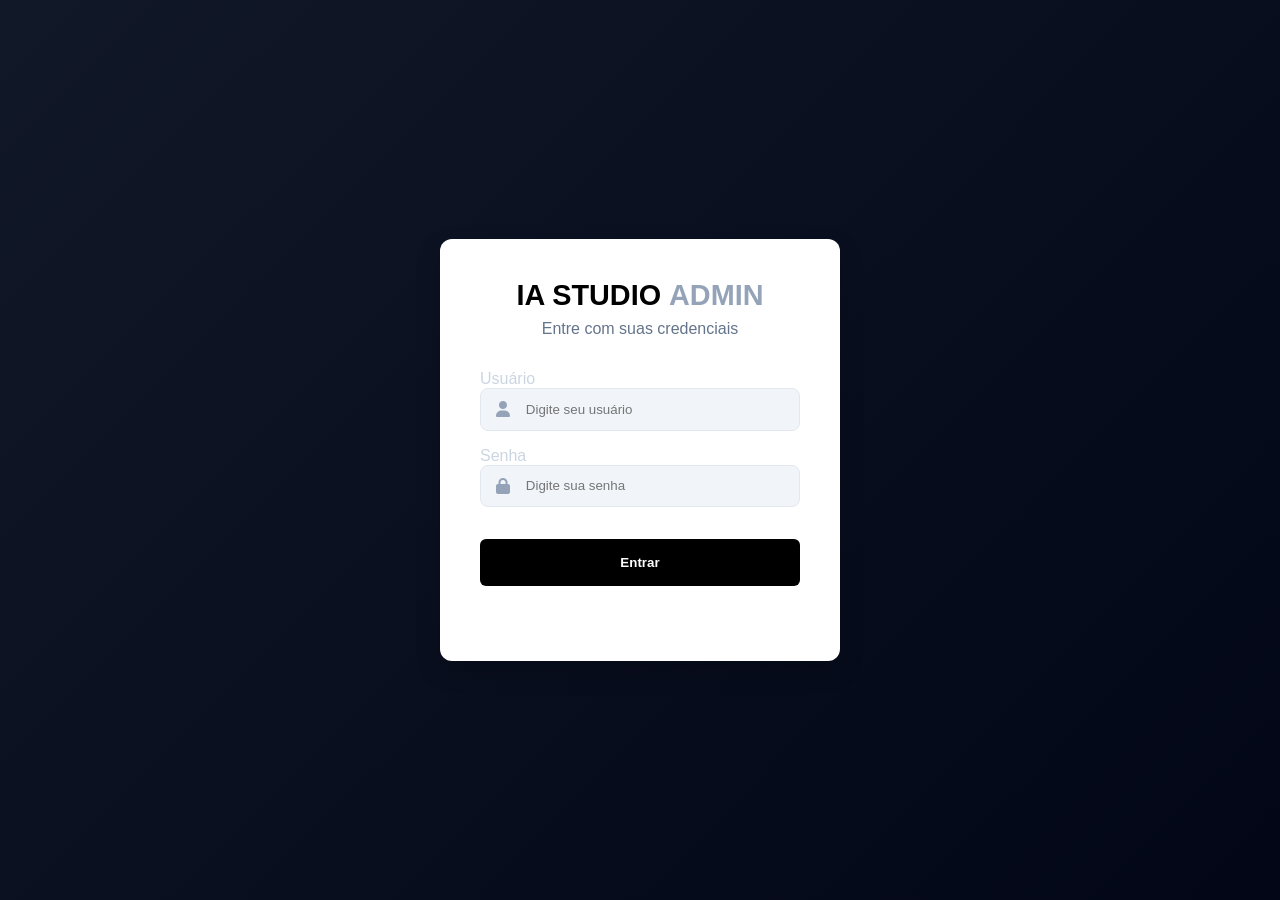
==== login.html @ c7ff2ed6 "Add files via upload" ====
<!DOCTYPE html>
<html lang="pt-br">
<head>
    <meta charset="UTF-8">
    <meta name="viewport" content="width=device-width, initial-scale=1.0">
    <title>Login - GLUGLU</title>
    <link rel="stylesheet" href="style.css">
    <link rel="stylesheet" href="https://cdnjs.cloudflare.com/ajax/libs/font-awesome/6.0.0/css/all.min.css">
</head>
<body class="login-page">
    <div class="login-container">
        <div class="login-card">
            <div class="login-header">
                <h2>IA STUDIO <span>ADMIN</span></h2>
                <p>Entre com suas credenciais</p>
            </div>
            <form id="loginForm">
                <div class="form-group">
                    <label for="username">Usuário</label>
                    <div class="input-wrapper">
                        <i class="fas fa-user"></i>
                        <input type="text" id="username" placeholder="Digite seu usuário" required>
                    </div>
                </div>
                <div class="form-group">
                    <label for="password">Senha</label>
                    <div class="input-wrapper">
                        <i class="fas fa-lock"></i>
                        <input type="password" id="password" placeholder="Digite sua senha" required>
                    </div>
                </div>
                <button type="submit" class="btn-login">Entrar</button>
                <div id="loginError" class="error-message"></div>
            </form>
        </div>
    </div>
    <script src="login.js"></script>
</body>
</html>
---- style.css ----
:root {
    --primary: #475569; /* Cinza Ardósia para substituir o azul */
    --bg: #f1f5f9;      /* Cinza mais claro para destacar os cards brancos */
    --sidebar: #000000; /* Sidebar preta conforme solicitado */
    --text: #334155;
    --white: #ffffff;
    --gray-light: #e2e8f0;
}

body { font-family: 'Inter', sans-serif; margin: 0; background: var(--bg); color: var(--text); }
.container { display: flex; min-height: 100vh; }

/* Sidebar */
.sidebar { width: 260px; background: var(--sidebar); color: white; padding: 2rem 1rem; }
.sidebar h2 {
    display: flex;
    align-items: center;
    overflow: hidden; /* Esconde o ADMIN enquanto ele desliza */
    margin: 0;
}
.brand-name {
    opacity: 0;
    animation: fadeIn 1.5s ease forwards;
    display: inline-block;
    will-change: opacity;
}

.sidebar h2 span:last-child { 
    color: #94a3b8; 
    margin-left: 8px;
    opacity: 0;
    transform: translateX(-60px); /* Começa atrás do IA STUDIO */
    animation: revealAdmin 1.2s cubic-bezier(0.34, 1.56, 0.64, 1) 0.6s forwards;
    will-change: transform, opacity;
}
.sidebar nav { margin-top: 3rem; display: flex; flex-direction: column; gap: 0.5rem; }
.sidebar nav a, .sidebar nav button { 
    padding: 1rem; color: #cbd5e1; text-decoration: none; border-radius: 8px; 
    background: linear-gradient(to right, #1e293b 50%, transparent 50%);
    background-size: 200% 100%;
    background-position: right bottom;
    transition: background-position 0.6s ease, color 0.6s ease; 
    border: none; text-align: left; cursor: pointer;
    will-change: background-position;
}
.sidebar nav a.active, .sidebar nav a:hover, .sidebar nav button:hover { background-position: left bottom; color: white; }

/* Main Content */
.main-content { 
    flex: 1; padding: 2rem; 
    background: linear-gradient(-45deg, #020617, #0f172a, #1e293b);
    background-size: 200% 200%;
    animation: gradientMove 15s ease infinite;
}
header { display: flex; justify-content: space-between; align-items: center; margin-bottom: 2rem; }
.search-bar input { 
    padding: 0.8rem 1.5rem; 
    border-radius: 25px; 
    border: 1px solid #e2e8f0; 
    width: 300px; 
    background: linear-gradient(to right, #cbd5e1 50%, #f1f5f9 50%);
    background-size: 200% 100%;
    background-position: right bottom;
    transition: background-position 0.8s ease, border-color 0.6s ease; 
}
.search-bar input:focus { background-position: left bottom; outline: none; border-color: var(--primary); }
.btn-primary { background: var(--primary); color: white; border: none; padding: 0.8rem 1.5rem; border-radius: 8px; cursor: pointer; transition: background-color 0.6s ease; }
.btn-primary:hover { background: #334155; }

/* Table */
.table-section { background: var(--white); border-radius: 12px; box-shadow: 0 4px 6px -1px rgba(0,0,0,0.1); overflow: hidden; }
table { width: 100%; border-collapse: collapse; }
th { background: #f1f5f9; padding: 1rem; text-align: left; font-size: 0.9rem; }
tr { 
    background: linear-gradient(to right, #e2e8f0 50%, #f1f5f9 50%);
    background-size: 200% 100%;
    background-position: right bottom;
    transition: background-position 0.8s ease; 
}
tr:hover { background-position: left bottom; }
td { padding: 1rem; border-top: 1px solid #f1f5f9; }

/* Animação para os itens da tabela */
.product-name-wrapper { overflow: hidden; display: flex; flex-direction: column; }
.product-reveal {
    opacity: 0;
    transform: translateX(-30px);
    display: inline-block;
    animation: revealAdmin 0.8s cubic-bezier(0.34, 1.56, 0.64, 1) 0.5s forwards;
}

.product-img { width: 40px; height: 40px; border-radius: 6px; object-fit: cover; }
.product-details { display: block; font-size: 0.75rem; color: #64748b; margin-top: 4px; }

/* Destaque de Categorias (Badges) */
.badge {
    padding: 4px 10px;
    border-radius: 20px;
    font-size: 0.75rem;
    font-weight: 600;
    text-transform: uppercase;
}
.badge-roupas { background: #dcfce7; color: #166534; } /* Verde para Roupas */
.badge-pods { background: #fef9c3; color: #854d0e; }   /* Amarelo para Pods */

/* Modal */
.modal { 
    display: none; position: fixed; top: 0; left: 0; width: 100%; height: 100%; 
    background: rgba(0,0,0,0.4); 
    backdrop-filter: blur(8px); 
    align-items: flex-start; justify-content: center; 
    z-index: 1000;
    overflow-y: auto;
    padding: 2rem 1rem;
}
.modal-content { 
    background: linear-gradient(135deg, #1e293b 0%, #0f172a 100%);
    color: white;
    padding: 2.5rem; border-radius: 16px; width: 450px; 
    box-shadow: 0 20px 25px -5px rgba(0,0,0,0.4);
    animation: fadeInUp 0.5s ease-out;
    border: 1px solid rgba(255, 255, 255, 0.1);
}

#modalTitle { margin-bottom: 1.5rem; color: #ffffff; font-size: 1.5rem; }

.form-group { margin-bottom: 1rem; color: #cbd5e1; }

input, select, textarea { 
    width: 100%; padding: 0.8rem; margin-bottom: 1rem; 
    border: 1px solid #e2e8f0; border-radius: 8px; box-sizing: border-box; 
    background-color: #f1f5f9;
    transition: background-color 0.6s ease, border-color 0.4s ease;
}
input:focus, select:focus, textarea:focus { 
    background-color: #e2e8f0; outline: none; border-color: var(--primary); 
}

/* Estilo para Seleção de Tamanhos */
.variant-item { 
    background: rgba(255,255,255,0.05); border: 1px solid rgba(255,255,255,0.1); 
    padding: 1rem; border-radius: 12px; margin-bottom: 1rem; 
}
.variant-header { display: flex; gap: 10px; align-items: flex-start; margin-bottom: 10px; }
.variant-header input { margin-bottom: 0; flex: 1; }
.btn-remove-variant { 
    background: #ef4444; color: white; border: none; border-radius: 6px; 
    width: 35px; height: 35px; cursor: pointer; font-size: 1.2rem;
}

.checkbox-group { display: grid; grid-template-columns: repeat(2, 1fr); gap: 12px; margin-top: 8px; }
.size-row { 
    display: flex; flex-direction: column; gap: 8px; 
    background: #ffffff; border: 2px solid #e2e8f0; 
    padding: 10px; border-radius: 10px; transition: all 0.2s ease; 
}
.size-row:has(input:checked) { border-color: var(--primary); background: #f8fafc; box-shadow: 0 2px 4px rgba(0,0,0,0.05); }
.size-row label { 
    display: flex; align-items: center; justify-content: space-between; 
    color: #1e293b; cursor: pointer; font-weight: 700; font-size: 0.9rem; margin-bottom: 0;
}
.btn-secondary { background: #64748b; color: white; border: none; padding: 0.8rem; border-radius: 8px; cursor: pointer; }

.checkbox-group input[type="checkbox"] { width: auto; margin: 0; cursor: pointer; }
.size-qty { width: 100% !important; background: #f1f5f9 !important; border: 1px solid #cbd5e1 !important; border-radius: 6px !important; height: 35px; font-size: 0.8rem; }
.size-qty:disabled { opacity: 0.3; background: #eee; }

/* Estilos para badges na tabela */
.variant-row-info { margin-bottom: 6px; line-height: 1.4; }
.size-badge {
    display: inline-block;
    background: #f1f5f9;
    color: #475569;
    padding: 2px 8px;
    border-radius: 4px;
    font-size: 0.7rem;
    margin-right: 4px;
    border: 1px solid #e2e8f0;
    white-space: nowrap;
}

.stock-out {
    color: #ef4444;
    font-weight: bold;
    font-size: 0.8rem;
}

.form-row { display: grid; grid-template-columns: 1fr 1fr; gap: 1rem; }
.form-actions { display: flex; gap: 1rem; margin-top: 1rem; }

.btn-save, .btn-cancel {
    flex: 1; border: none; padding: 1rem; border-radius: 8px; font-weight: 600; cursor: pointer;
    transition: background-color 0.6s ease, transform 0.2s ease;
}

.btn-save { 
    background-color: var(--primary); color: white; 
}
.btn-cancel { 
    background-color: #e2e8f0; color: var(--text); 
}

.btn-save:hover { background-color: #334155; transform: translateY(-2px); }
.btn-cancel:hover { background-color: #cbd5e1; transform: translateY(-2px); }


/* Responsividade */
@media (max-width: 1024px) {
    .sidebar { width: 200px; }
    .search-bar input { width: 220px; }
}

@media (max-width: 768px) {
    .container { flex-direction: column; }
    
    .sidebar { 
        width: 100%; 
        padding: 1rem; 
        box-sizing: border-box; 
    }
    
    .sidebar nav { 
        margin-top: 1rem; 
        flex-direction: row; 
        overflow-x: auto; 
        gap: 0.5rem;
        padding-bottom: 0.8rem;
    }
    
    .sidebar nav a, .sidebar nav button { white-space: nowrap; padding: 0.6rem 1rem; }
    
    header { flex-direction: column; gap: 1rem; align-items: stretch; }
    .search-bar input { width: 100%; }
    .btn-primary { width: 100%; }
    
    .table-section { overflow-x: auto; }
    table { min-width: 650px; }

    .modal-content { width: 95%; margin: 10px; }
    .form-row { grid-template-columns: 1fr; }
}

/* Estilos da Tela de Login */
.login-page {
    background: linear-gradient(-45deg, #000000, #020617, #111827);
    background-size: 200% 200%;
    animation: gradientMove 12s ease infinite;
    display: flex;
    align-items: center;
    justify-content: center;
    height: 100vh;
    margin: 0;
}

.login-container {
    width: 100%;
    max-width: 400px;
    padding: 20px;
}

.login-card {
    background: var(--white);
    padding: 2.5rem;
    border-radius: 12px;
    box-shadow: 0 10px 25px rgba(0,0,0,0.2);
    animation: fadeInUp 0.8s ease-out;
    will-change: transform, opacity;
}

.login-header {
    text-align: center;
    margin-bottom: 2rem;
}

.login-header h2 {
    margin: 0;
    font-size: 1.8rem;
    color: var(--sidebar);
    display: flex;
    justify-content: center;
    align-items: center;
    overflow: hidden; /* Garante que o ADMIN fique escondido até sair de trás */
}

.login-header h2 span:last-child { 
    color: #94a3b8; 
    display: inline-block;
    margin-left: 8px;
    opacity: 0;
    transform: translateX(-60px); /* Começa atrás do IA STUDIO */
    animation: revealAdmin 1.2s cubic-bezier(0.34, 1.56, 0.64, 1) 0.6s forwards;
}

.login-header p { color: #64748b; margin-top: 0.5rem; }

.input-wrapper { position: relative; }
.input-wrapper i {
    position: absolute;
    left: 1rem;
    top: 50%;
    transform: translateY(-50%);
    color: #94a3b8;
    transition: color 0.3s ease;
}
.input-wrapper input { padding-left: 2.8rem; margin-bottom: 0; transition: border-color 0.3s ease, box-shadow 0.3s ease; }
.input-wrapper input:focus { border-color: var(--primary); outline: none; box-shadow: 0 0 0 3px rgba(71, 85, 105, 0.1); }
.input-wrapper input:focus + i { color: var(--primary); }

.btn-login {
    width: 100%; background: var(--sidebar); color: white; border: none;
    padding: 1rem; border-radius: 6px; font-weight: 600; cursor: pointer;
    transition: background-color 0.6s ease, transform 0.2s ease; margin-top: 1rem;
}
.btn-login:hover { background: var(--primary); transform: translateY(-2px); }
.btn-login:active { transform: translateY(0); }

.error-message { color: #ef4444; font-size: 0.875rem; margin-top: 1rem; text-align: center; min-height: 1.2rem; }

@keyframes fadeInUp {
    from {
        opacity: 0;
        transform: translateY(30px);
    }
    to {
        opacity: 1;
        transform: translateY(0);
    }
}

@keyframes fadeIn {
    from {
        opacity: 0;
    }
    to {
        opacity: 1;
    }
}

@keyframes revealAdmin {
    from {
        opacity: 0;
        transform: translateX(-60px);
    }
    to {
        opacity: 1;
        transform: translateX(0);
    }
}

@keyframes gradientMove {
    0% {
        background-position: 0% 50%;
    }
    50% {
        background-position: 100% 50%;
    }
    100% {
        background-position: 0% 50%;
    }
}
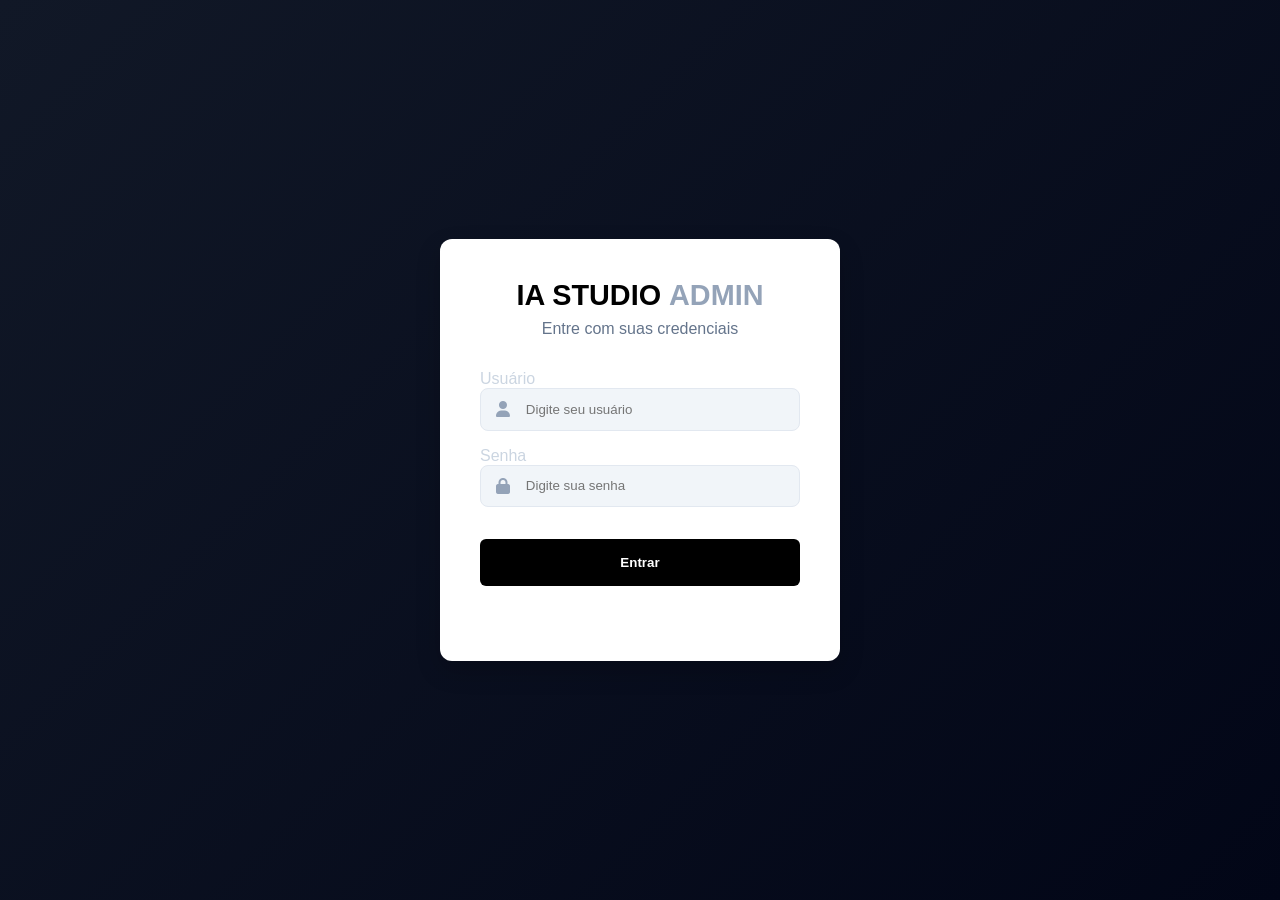
==== commit 194fe087: "Update title from 'GLUGLU' to 'iA Studio'" ====
--- a/login.html
+++ b/login.html
@@ -3,7 +3,7 @@
 <head>
     <meta charset="UTF-8">
     <meta name="viewport" content="width=device-width, initial-scale=1.0">
-    <title>Login - GLUGLU</title>
+    <title>Login - iA Studio</title>
     <link rel="stylesheet" href="style.css">
     <link rel="stylesheet" href="https://cdnjs.cloudflare.com/ajax/libs/font-awesome/6.0.0/css/all.min.css">
 </head>
@@ -36,4 +36,4 @@
     </div>
     <script src="login.js"></script>
 </body>
-</html>+</html>
